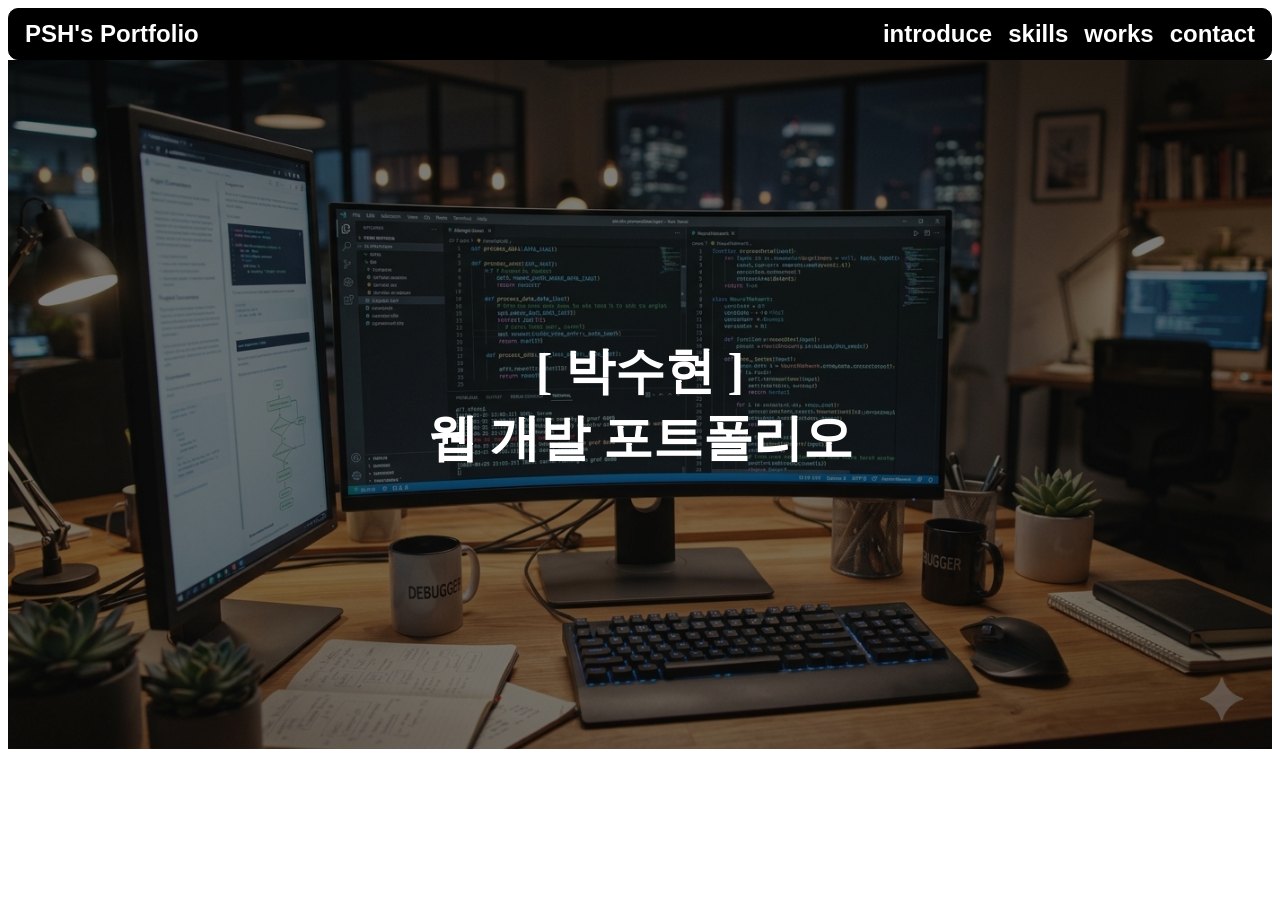
==== index.html @ 504d6459 "포트폴리오 배포 3차작업" ====
<!DOCTYPE html>
<html lang='en'>
<head>
    <meta charset='utf-8'>
    <meta name='viewport' content='width=device-width, initial-scale=1'>
    <title>Page Title</title>
    <link rel='stylesheet' href='index.css'>
</head>
<body>
    <header>
        <div id = "header">
            <button id = "header_main" onclick="location.href = '#main'">PSH's Portfolio</button>
            <nav>
                <ul>
                <li><button id = "header_nav_introduce" type = "button" onclick="location.href = '#introduce'">introduce</button></li>
                <li><button id = "header_nav_skills" type = "button" onclick="location.href = '#skills'">skills</button></li>
                <li><button id = "header_nav_works" type = "button"onclick="location.href = '#works'">works</button></li>
                <li><button id = "header_nav_contact" type = "button" onclick="location.href = '#contact'">contact</button></li>
                </ul>
            </nav>
        </div>
    </header>
    <section id ="main">
        <img id = "wallpaper" src = "/img/img_wallpaper.jpg" alt = "배경 이미지">
        <span id = "main_over_text">[ 박수현 ]<br>웹 개발 포트폴리오</span>
        
    </section>
    <script src = "index.js"></script>
</body>
</html>
---- index.css ----
#header{
    width: 100%;
    display: flex;
    justify-content: space-between;
    align-items: center;
    padding : 10px;
    border: 1px solid black;
    border-radius: 10px;
    box-sizing: border-box;
    background-color: black;

}

ul{
    display: inline;
}

li{
    display: inline-block;
}

header button{
    color: white;
    background-color: transparent;
    border: none;
    font-size: 24px;
    font-weight: bold;
}

button:hover{
    color : lightgreen;
}

/*^^^여기까지가 헤더 & 네비게이터 부분^^^*/
/*vvv여기부터는 메인섹션vvv*/

#main{
    position: relative;
    display: inline-block;
}

img{
    display: block;
    width: 100%;
    height : auto;
    position: relative;
    z-index: -1;
    filter: brightness(50%);
}

#main_over_text{
    text-align: center;
    color : white;
    position: absolute;
    z-index: 0;
    font-size: 50px;
    font-weight: bold;
    top : 50%;
    left:  50%;
    transform: translate(-50%,-50%);
    z-index: 2;
}
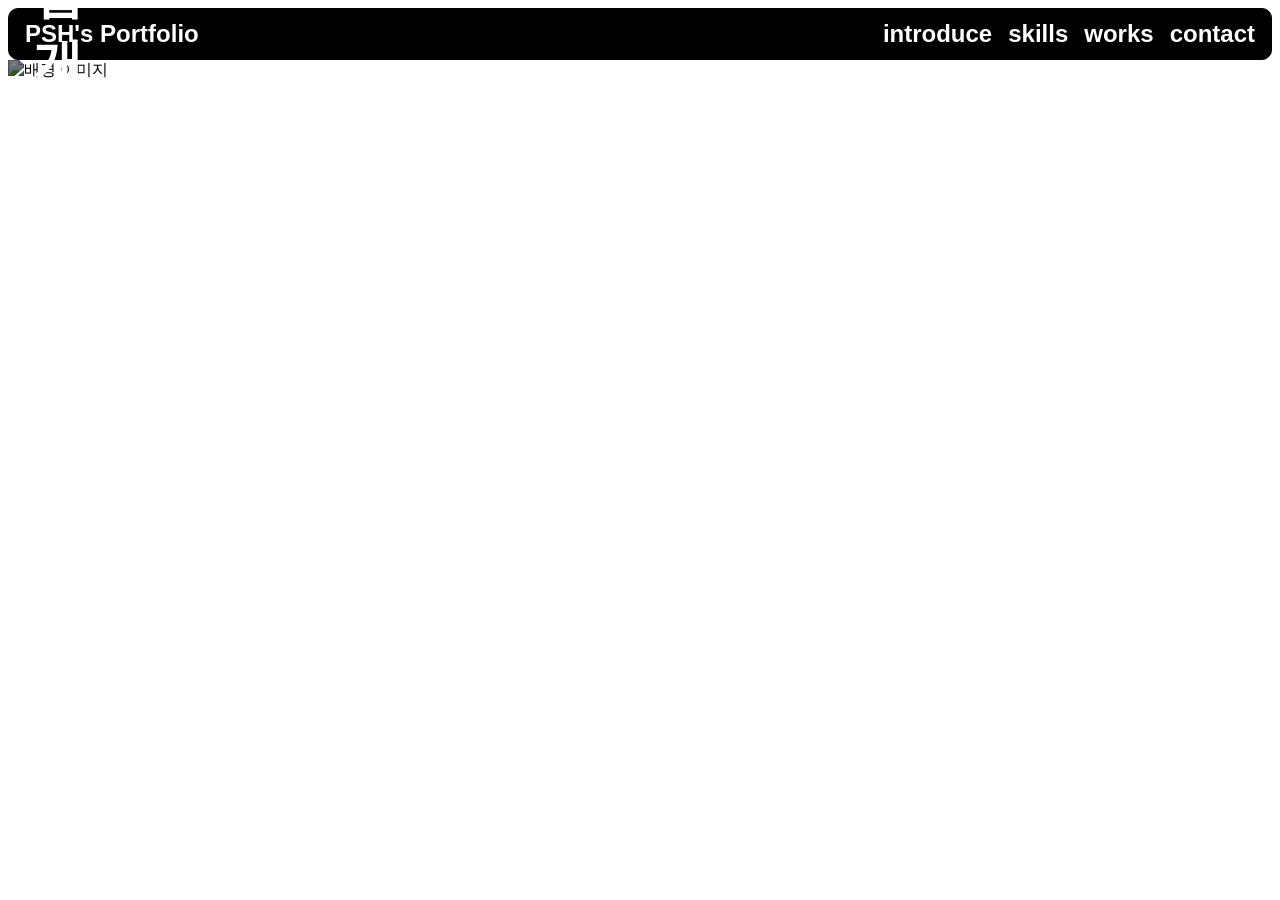
==== commit ffe0401f: "이미지 확장자 수정" ====
--- a/index.html
+++ b/index.html
@@ -21,7 +21,7 @@
         </div>
     </header>
     <section id ="main">
-        <img id = "wallpaper" src = "/img/img_wallpaper.jpg" alt = "배경 이미지">
+        <img id = "wallpaper" src = "/img/img_wallpaper.JPG" alt = "배경 이미지">
         <span id = "main_over_text">[ 박수현 ]<br>웹 개발 포트폴리오</span>
         
     </section>
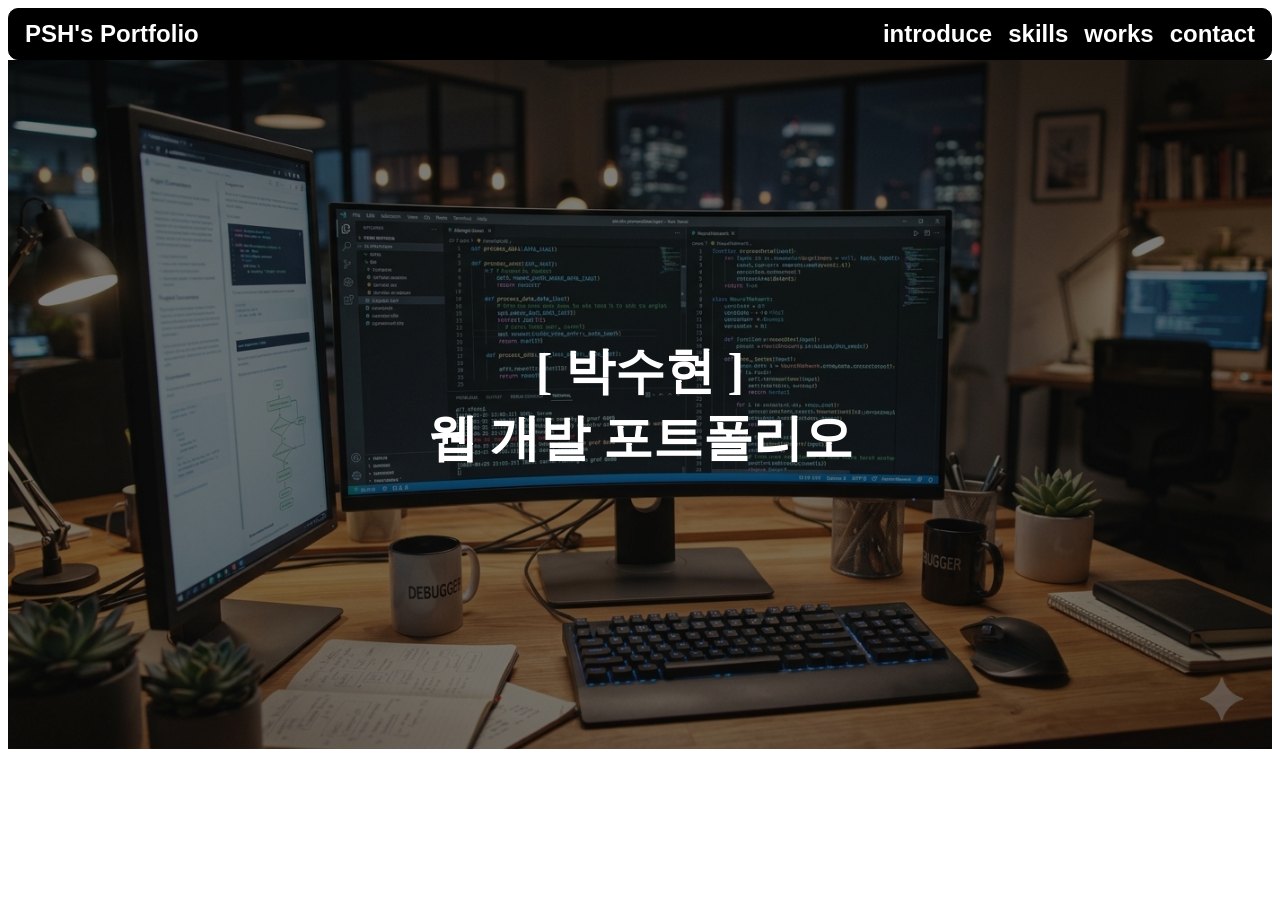
==== commit 54389bc7: "포트폴리오 4차 작업 이미지 수정" ====
--- a/index.html
+++ b/index.html
@@ -21,7 +21,7 @@
         </div>
     </header>
     <section id ="main">
-        <img id = "wallpaper" src = "/img/img_wallpaper.JPG" alt = "배경 이미지">
+        <img id = "wallpaper" src = "./img/img_wallpaper.jpg" alt = "배경 이미지">
         <span id = "main_over_text">[ 박수현 ]<br>웹 개발 포트폴리오</span>
         
     </section>
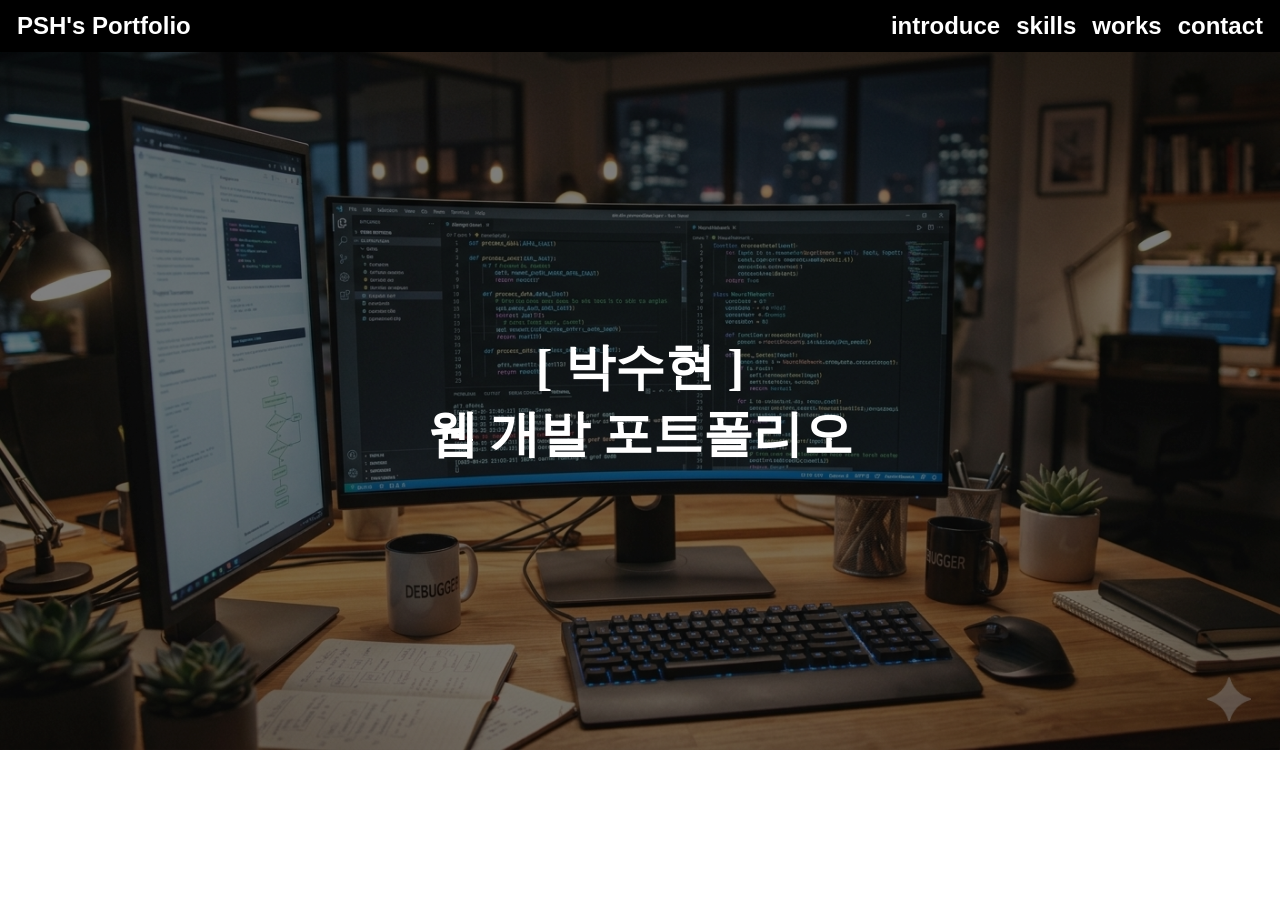
==== commit c3d6f38f: "포트폴리오 5차 작업" ====
--- a/index.html
+++ b/index.html
@@ -20,9 +20,9 @@
             </nav>
         </div>
     </header>
-    <section id ="main">
+    <section id ="main_img">
         <img id = "wallpaper" src = "./img/img_wallpaper.jpg" alt = "배경 이미지">
-        <span id = "main_over_text">[ 박수현 ]<br>웹 개발 포트폴리오</span>
+        <span id = "main_img_over_text">[ 박수현 ]<br>웹 개발 포트폴리오</span>
         
     </section>
     <script src = "index.js"></script>
--- a/index.css
+++ b/index.css
@@ -1,3 +1,8 @@
+
+body{
+    margin: 0px;
+    padding: 0px;
+}
 
 #header{
     width: 100%;
@@ -6,7 +11,6 @@
     align-items: center;
     padding : 10px;
     border: 1px solid black;
-    border-radius: 10px;
     box-sizing: border-box;
     background-color: black;
 
@@ -35,21 +39,24 @@
 /*^^^여기까지가 헤더 & 네비게이터 부분^^^*/
 /*vvv여기부터는 메인섹션vvv*/
 
-#main{
+#main_img{
     position: relative;
     display: inline-block;
+    width: 100%;
 }
 
 img{
     display: block;
-    width: 100%;
+    width: 100vw;
     height : auto;
     position: relative;
     z-index: -1;
     filter: brightness(50%);
+    object-fit: contain;
+    object-position: center;
 }
 
-#main_over_text{
+#main_img_over_text{
     text-align: center;
     color : white;
     position: absolute;
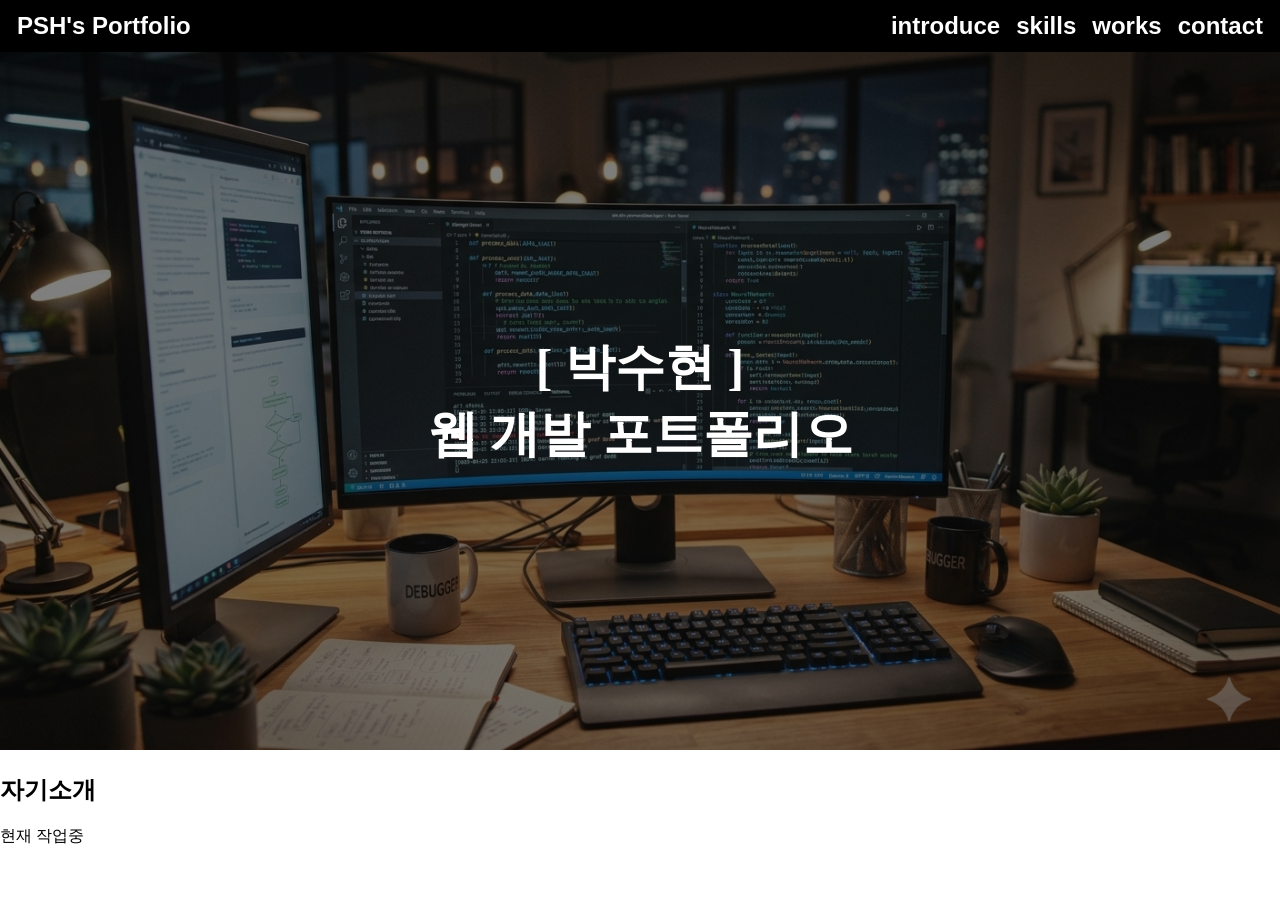
==== commit baa6691c: "포트폴리오 6차 작업" ====
--- a/index.html
+++ b/index.html
@@ -23,7 +23,10 @@
     <section id ="main_img">
         <img id = "wallpaper" src = "./img/img_wallpaper.jpg" alt = "배경 이미지">
         <span id = "main_img_over_text">[ 박수현 ]<br>웹 개발 포트폴리오</span>
-        
+    </section>
+    <section id = "introduce">
+        <h2>자기소개</h2>
+        현재 작업중
     </section>
     <script src = "index.js"></script>
 </body>
--- a/index.css
+++ b/index.css
@@ -67,4 +67,7 @@
     left:  50%;
     transform: translate(-50%,-50%);
     z-index: 2;
-}+}
+
+/*^^^여기까지가 메인섹션 부분^^^*/
+/*vvv여기부터는 인트로듀스섹션vvv*/
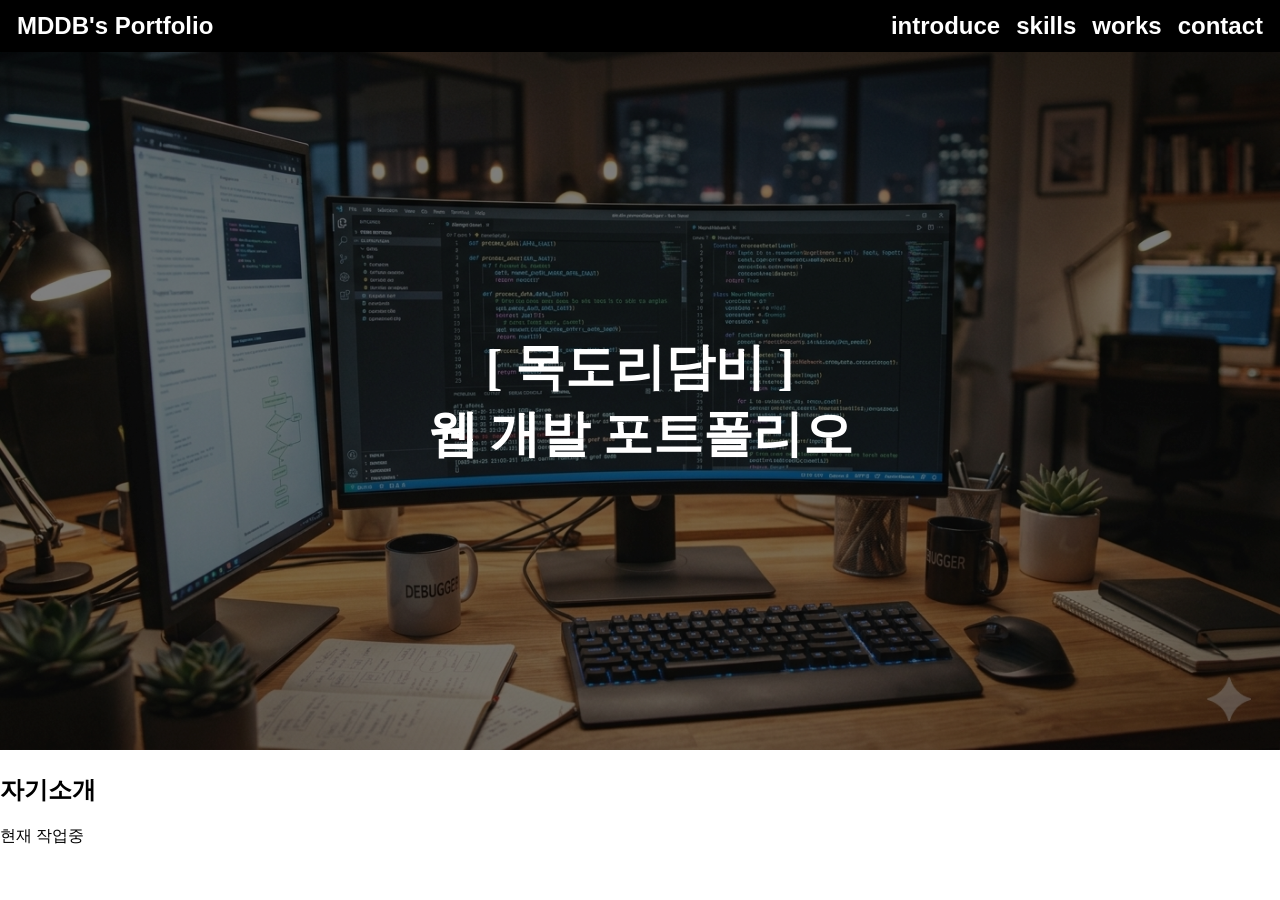
==== commit 056550a7: "포트폴리오 임시 익명화" ====
--- a/index.html
+++ b/index.html
@@ -9,7 +9,7 @@
 <body>
     <header>
         <div id = "header">
-            <button id = "header_main" onclick="location.href = '#main'">PSH's Portfolio</button>
+            <button id = "header_main" onclick="location.href = '#main'">MDDB's Portfolio</button>
             <nav>
                 <ul>
                 <li><button id = "header_nav_introduce" type = "button" onclick="location.href = '#introduce'">introduce</button></li>
@@ -22,7 +22,7 @@
     </header>
     <section id ="main_img">
         <img id = "wallpaper" src = "./img/img_wallpaper.jpg" alt = "배경 이미지">
-        <span id = "main_img_over_text">[ 박수현 ]<br>웹 개발 포트폴리오</span>
+        <span id = "main_img_over_text">[ 목도리담비 ]<br>웹 개발 포트폴리오</span>
     </section>
     <section id = "introduce">
         <h2>자기소개</h2>
